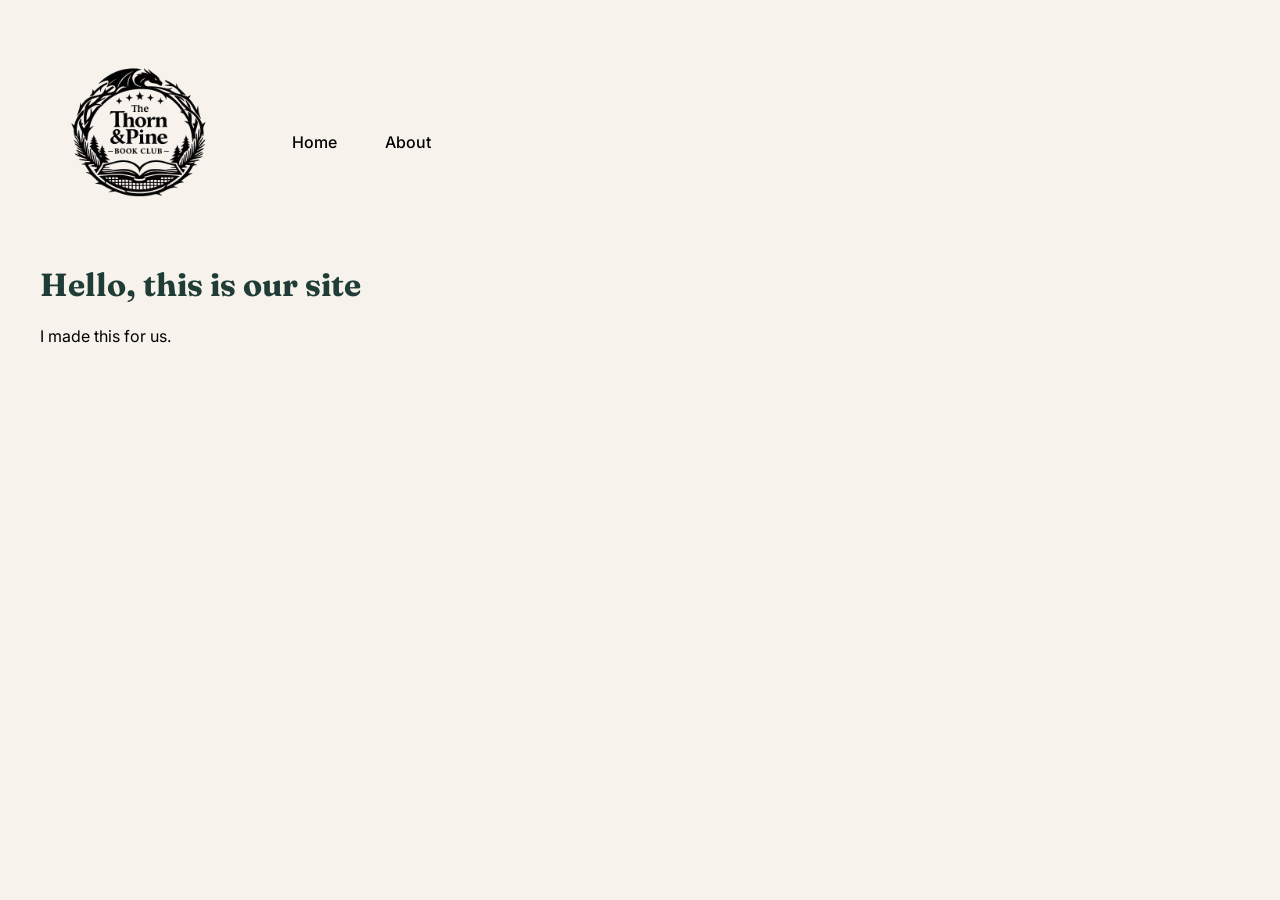
==== index.html @ 6a0cca76 "Update index.html" ====
<!DOCTYPE html>
<html>
  <head>
    <title>Thorn & Pine Book Club</title>
    <link rel="stylesheet" href="style.css">
  </head>

  <body>

    <div class="page">

      <header class="site-header">
        <div class="logo">
          <img 
            src="images/primary logo bw.png"
            width="200"
            height="200"
            alt="Thorn & Pine Logo">
        </div>

<nav class="nav">
  <ul class="menu">

    <li><a href="index.html">Home</a></li>

    <!-- <li class="has-dropdown">
      <a href="#">Find Your Next Read</a>
      <ul class="dropdown">
        <li><a href="deals.html">Deals</a></li>
        <li><a href="libby.html">Libby Now</a></li>
        <li><a href="leaving-ku.html">Leaving KU</a></li>
        <li><a href="local-stores.html">Local Stores</a></li>
      </ul>
    </li>

    <li class="has-dropdown">
      <a href="#">Club Dashboard</a>
      <ul class="dropdown">
        <li><a href="stats.html">Stats</a></li>
        <li><a href="awards.html">Awards</a></li>
        <li><a href="year-review.html">Year in Review</a></li>
      </ul>
    </li>

    <li class="has-dropdown">
      <a href="#">Books We’ve Read</a>
      <ul class="dropdown">
        <li><a href="genre.html">By Genre</a></li>
        <li><a href="rating.html">By Rating</a></li>
        <li><a href="dnf.html">DNF Graveyard</a></li>
        <li><a href="series.html">Series Tracker</a></li>
      </ul>
    </li>

    <li class="has-dropdown">
      <a href="#">Community</a>
      <ul class="dropdown">
        <li><a href="events.html">Events Calendar</a></li>
        <li><a href="recaps.html">Meeting Recaps</a></li>
        <li><a href="spotlight.html">Member Spotlight</a></li>
        <li><a href="hot-takes.html">Hot Takes</a></li>
      </ul>
    </li> -->

    <li><a href="about.html">About</a></li>

  </ul>
</nav>
        </div>
      </header>

      <h1>Hello, this is our site</h1>
      <p>I made this for us.</p>
    </div>

  </body>
</html>
---- style.css ----
@import url('https://fonts.googleapis.com/css2?family=DM+Serif+Display:ital@0;1&family=Fraunces:ital,opsz,wght@0,9..144,100..900;1,9..144,100..900&family=Inter:ital,opsz,wght@0,14..32,100..900;1,14..32,100..900&display=swap');

body {
  font-family: 'Inter', sans-serif;
  margin: 40px;
  background-color: #f7f3ec;
}

h1 {
  font-family: 'Fraunces', serif;
  color: #1f3d36;
}

h2 {
  font-family: 'Fraunces', serif;
  color: #4f7a6b;
}

.site-header {
  display: flex;
  align-items: center;   /* vertically align logo + nav */
  gap: 40px; /* controls spacing between logo + nav */
}

/* Remove default list styles */
.menu,
.dropdown {
  list-style: none;
  padding: 0;
  margin: 0;
}

/* Top-level menu */
.menu {
  display: flex;
  gap: 24px;
}

/* Links */
.menu a {
  text-decoration: none;
  color: var(--text-color);
  font-weight: 500;
  padding: 8px 12px;
  display: block;
}

/* Parent items */
.has-dropdown {
  position: relative;
}

/* Hide dropdown initially */
.dropdown {
  position: absolute;
  top: 100%;
  left: 0;

  background: #ffffff; /* solid background */
  color: #222;

  border: 1px solid rgba(0,0,0,0.1);
  min-width: 220px;

  display: none;
  flex-direction: column;

  box-shadow: 0 10px 25px rgba(0,0,0,0.15);
  border-radius: 8px;
}

/* Dropdown links */
.dropdown li a {
  padding: 10px 14px;
}

/* Show dropdown on hover */
.has-dropdown:hover .dropdown {
  display: block;
}

/* Hover effect */
.menu a:hover {
  background: rgba(0,0,0,0.05);
  border-radius: 6px;
}
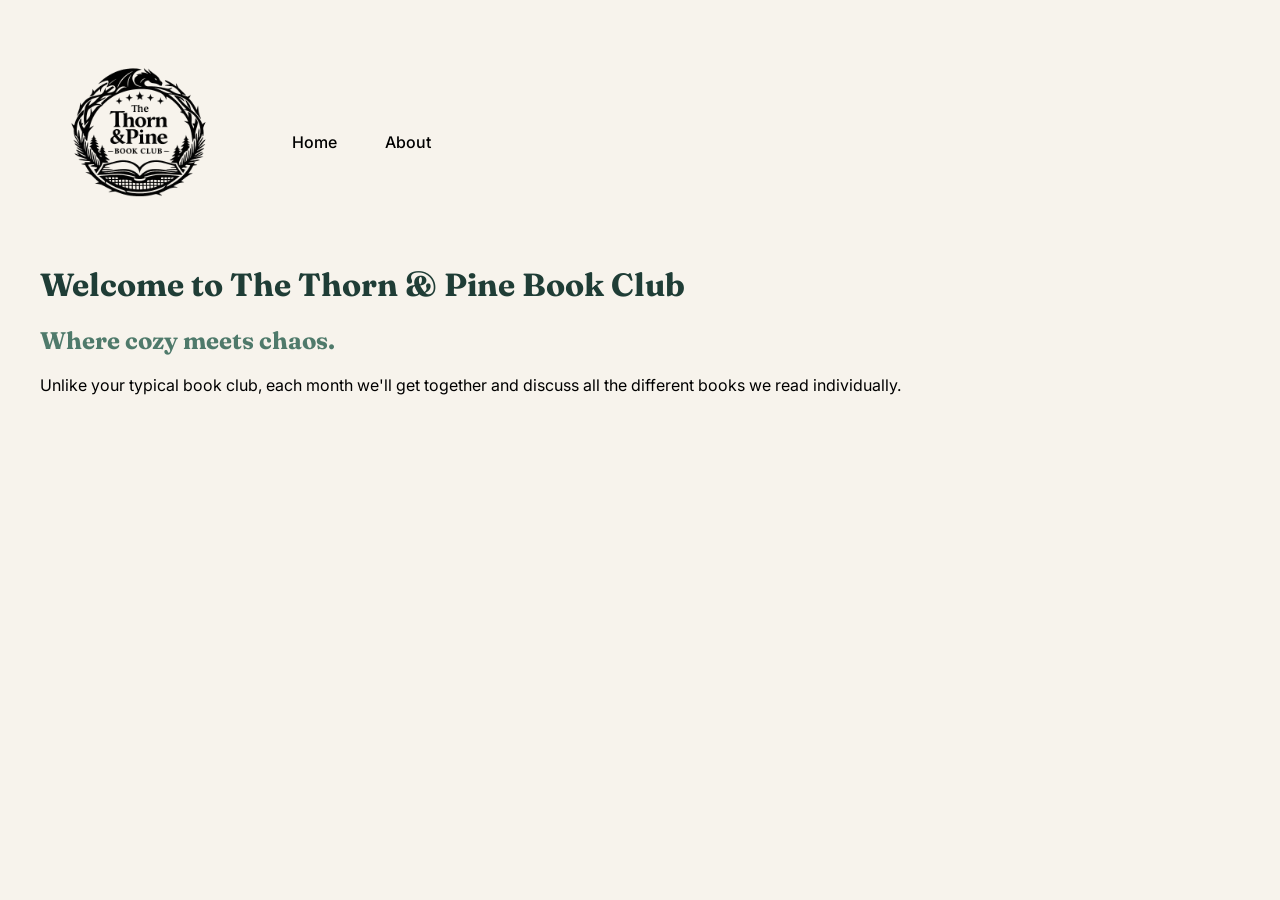
==== commit 4c43dc3c: "Update index.html" ====
--- a/index.html
+++ b/index.html
@@ -69,8 +69,9 @@
         </div>
       </header>
 
-      <h1>Hello, this is our site</h1>
-      <p>I made this for us.</p>
+      <h1>Welcome to The Thorn & Pine Book Club</h1>
+      <h2>Where cozy meets chaos.</h2>
+    <p>Unlike your typical book club, each month we'll get together and discuss all the different books we read individually.</p>
     </div>
 
   </body>
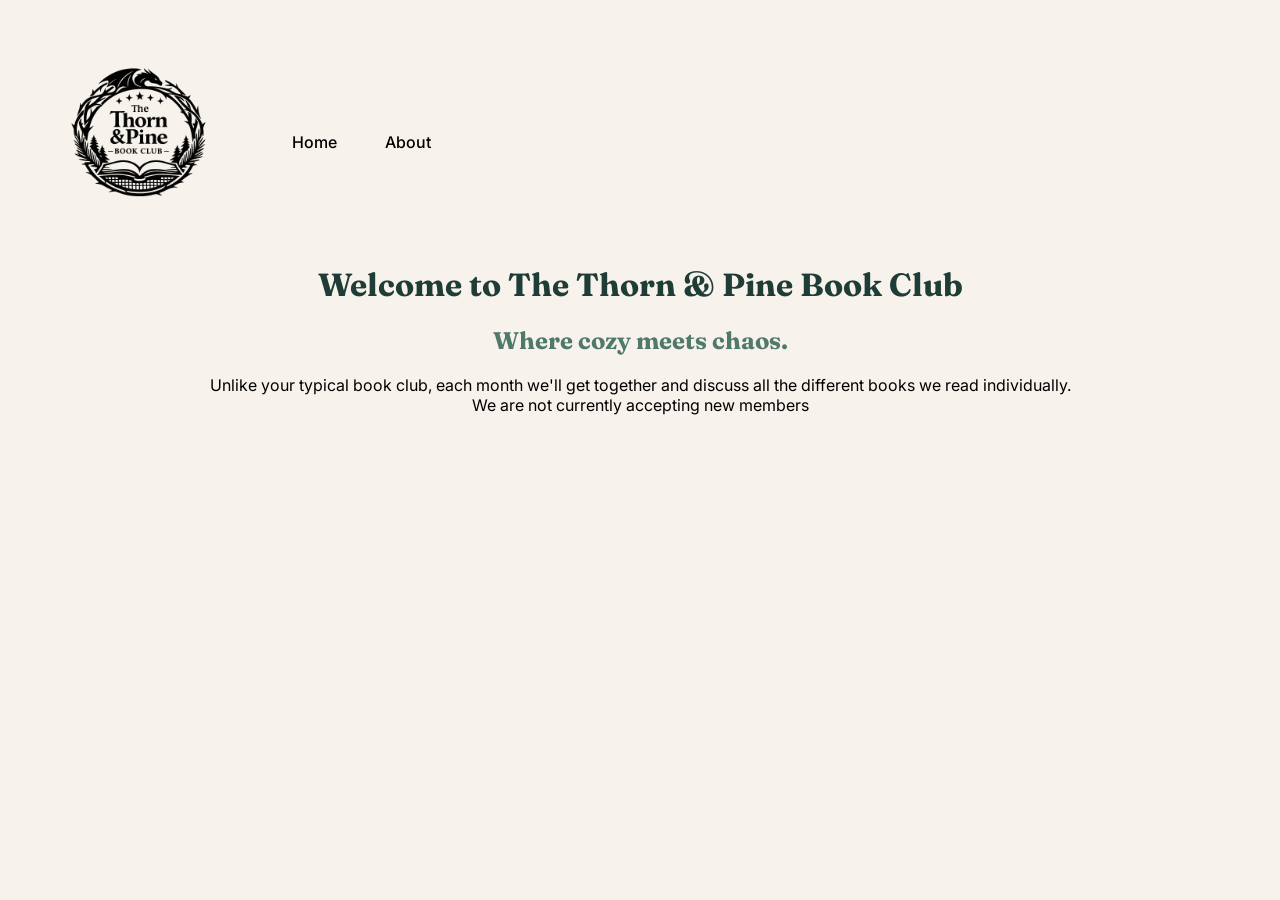
==== commit 95df03a7: "Update index.html" ====
--- a/index.html
+++ b/index.html
@@ -71,7 +71,8 @@
 
       <h1>Welcome to The Thorn & Pine Book Club</h1>
       <h2>Where cozy meets chaos.</h2>
-    <p>Unlike your typical book club, each month we'll get together and discuss all the different books we read individually.</p>
+    <p>Unlike your typical book club, each month we'll get together and discuss all the different books we read individually.
+    <br>We are not currently accepting new members</p>
     </div>
 
   </body>
--- a/style.css
+++ b/style.css
@@ -4,6 +4,7 @@
   font-family: 'Inter', sans-serif;
   margin: 40px;
   background-color: #f7f3ec;
+  text-align: center;
 }
 
 h1 {
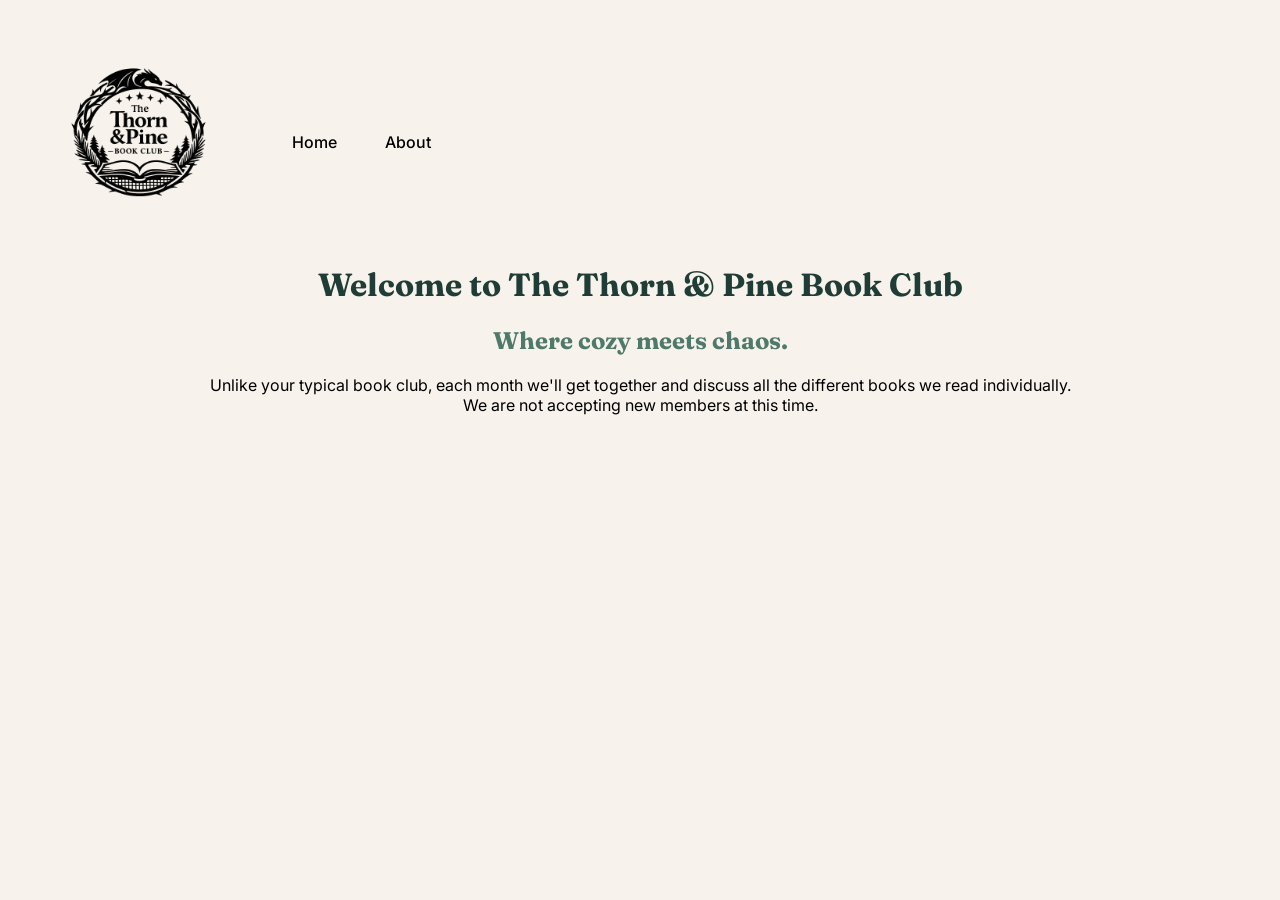
==== commit be2f5827: "Update index.html" ====
--- a/index.html
+++ b/index.html
@@ -72,7 +72,7 @@
       <h1>Welcome to The Thorn & Pine Book Club</h1>
       <h2>Where cozy meets chaos.</h2>
     <p>Unlike your typical book club, each month we'll get together and discuss all the different books we read individually.
-    <br>We are not currently accepting new members</p>
+    <br>We are not accepting new members at this time.</p>
     </div>
 
   </body>
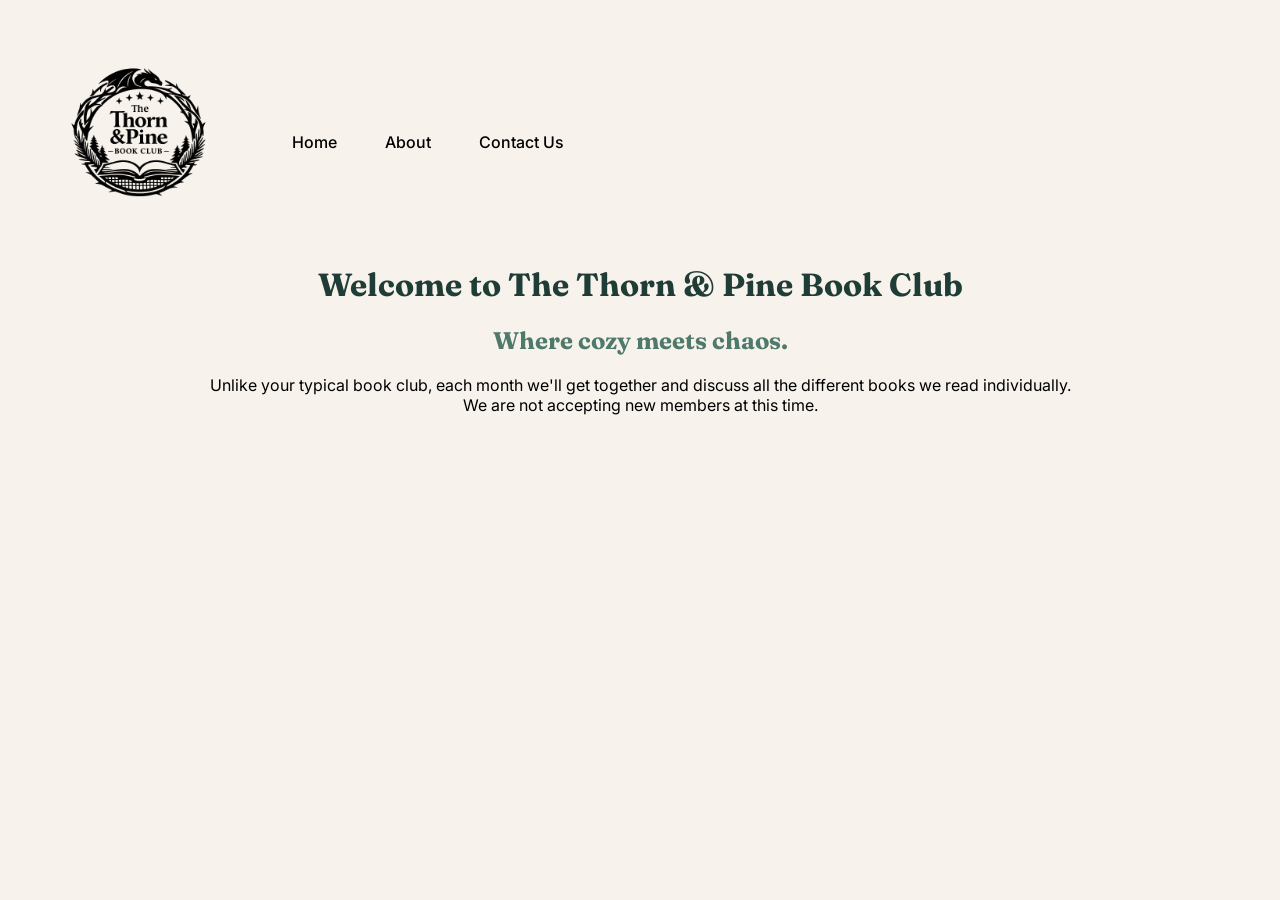
==== commit 7ca3b03d: "Update index.html" ====
--- a/index.html
+++ b/index.html
@@ -64,6 +64,9 @@
 
     <li><a href="about.html">About</a></li>
 
+    <li><a href="contact.html">Contact Us</a></li>
+
+
   </ul>
 </nav>
         </div>
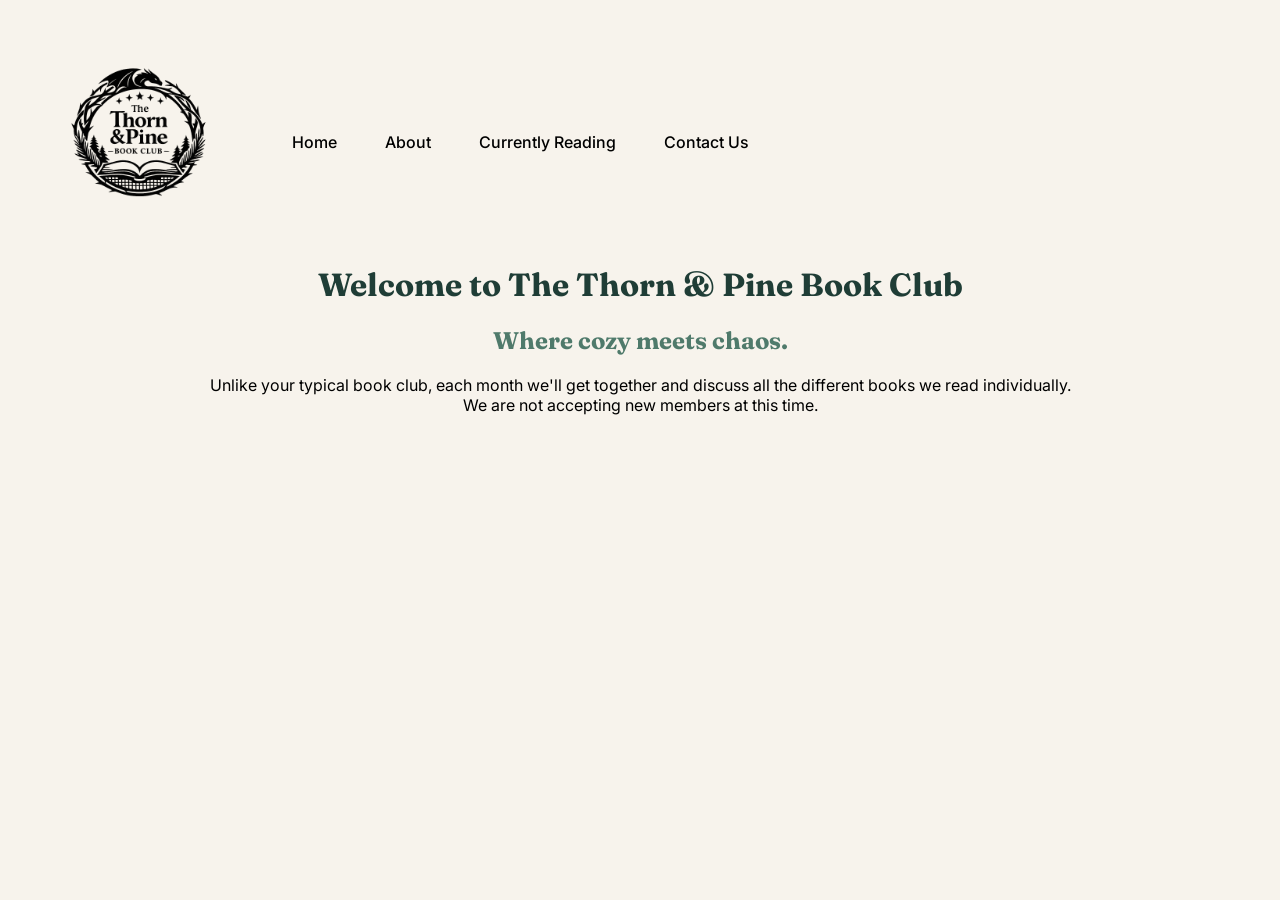
==== commit d1804488: "Update index.html" ====
--- a/index.html
+++ b/index.html
@@ -64,6 +64,8 @@
 
     <li><a href="about.html">About</a></li>
 
+    <li><a href="currently.html">Currently Reading</a></li>
+
     <li><a href="contact.html">Contact Us</a></li>
 
 
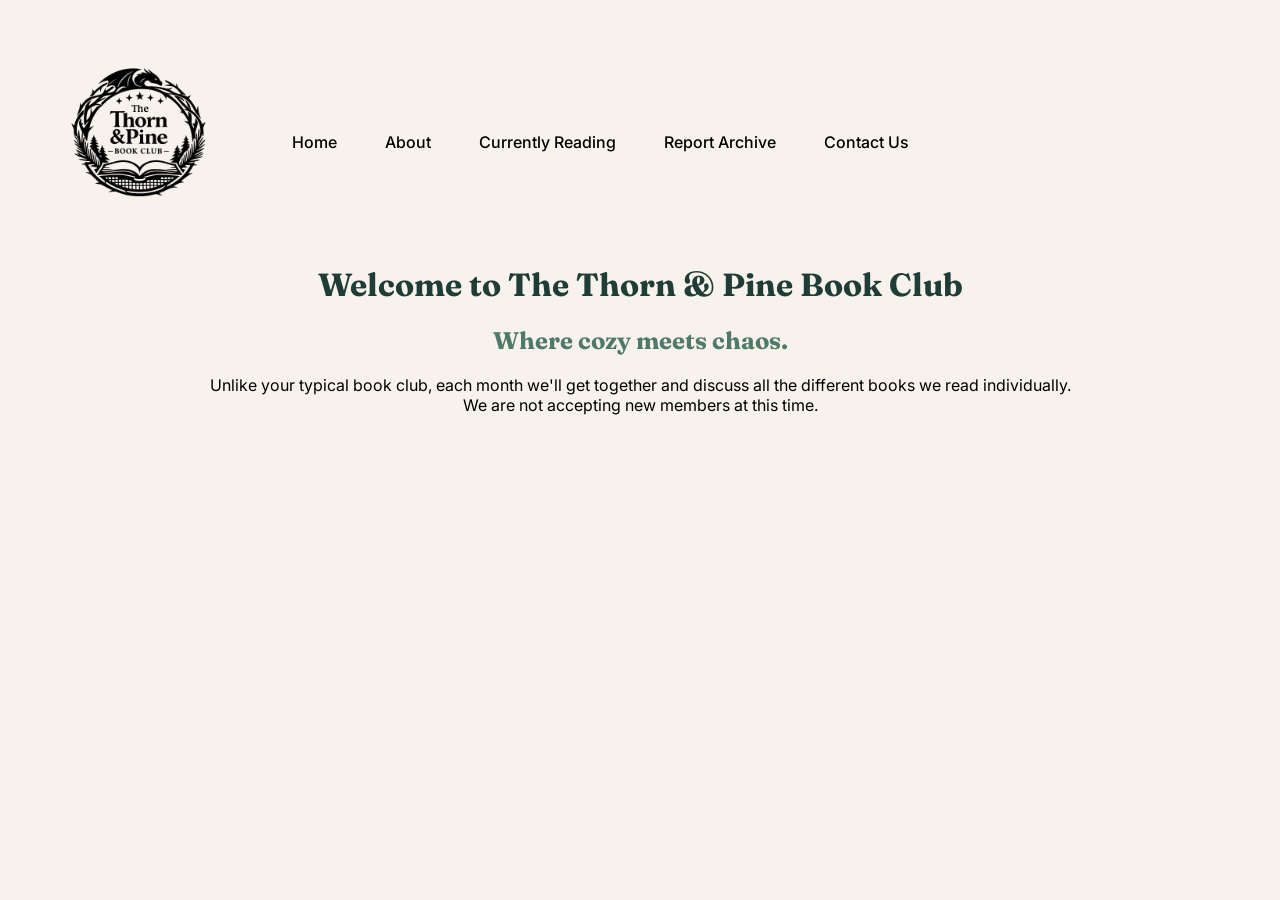
==== commit 79dfdb82: "Update index.html" ====
--- a/index.html
+++ b/index.html
@@ -64,7 +64,9 @@
 
     <li><a href="about.html">About</a></li>
 
-    <li><a href="currently.html">Currently Reading</a></li>
+    <li><a href="currentlyreading.html">Currently Reading</a></li>
+
+    <li><a href="reportarchive.html">Report Archive</a></li>
 
     <li><a href="contact.html">Contact Us</a></li>
 
